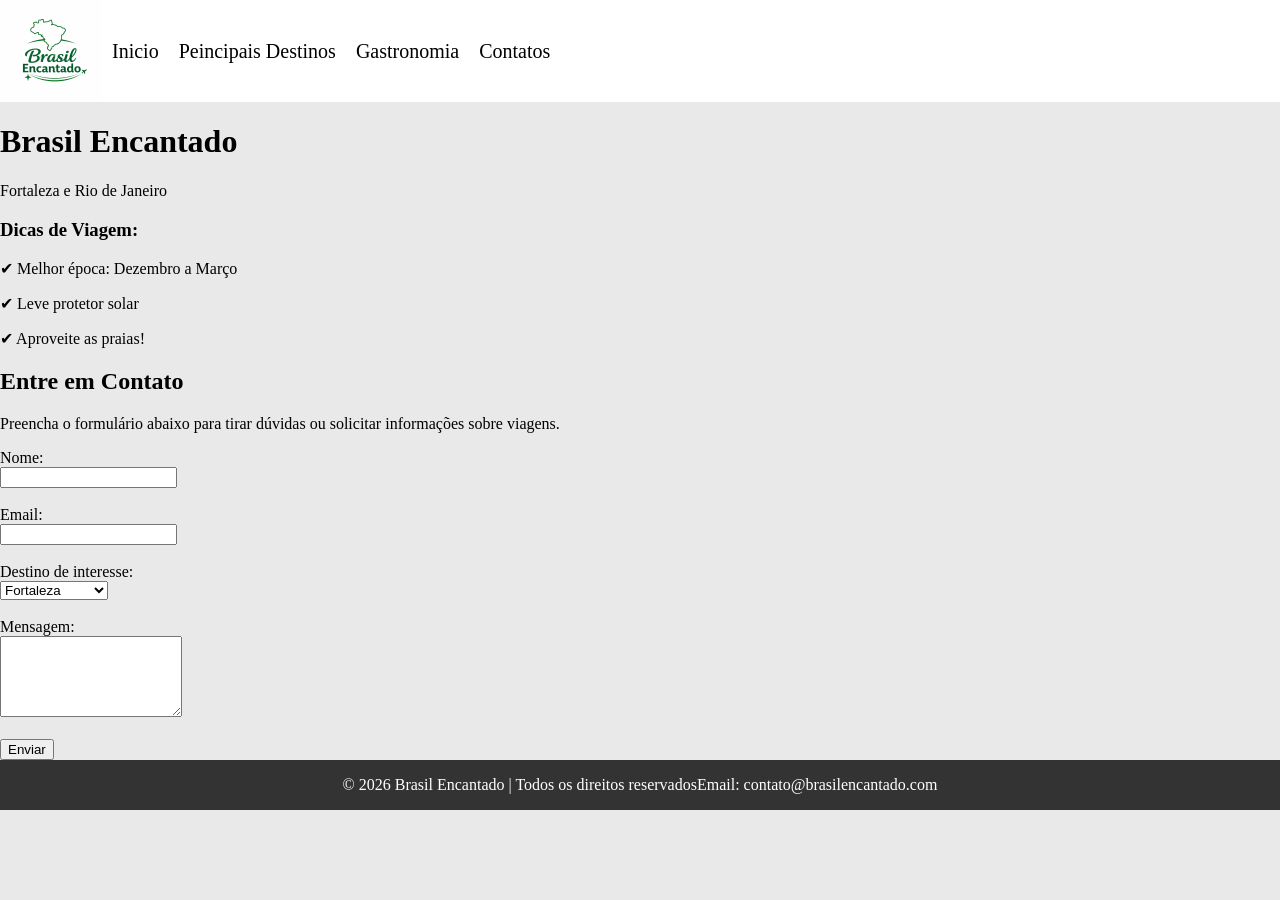
==== contato.html @ e8b76860 "Add contact email to footer in contato.html" ====
<!DOCTYPE html>
<html lang="pt-br">

<head>
    <meta charset="UTF-8">
    <meta name="viewport" content="width=device-width, initial-scale=1.0">
    <link rel="shortcut icon" type="image/x-icon" href="/img/brasil.png">
    <link rel="stylesheet" href="/CSS/style.css">
    <title>Brasil Encantado - Contatos</title>
</head>

<body>
    <header class="nav">
        <img src="/img/logoBrasilEncantado.png" alt="Logo do site">
        <div class="menu">
            <a href="/index.html">Inicio</a>
            <a href="/destinos.html">Peincipais Destinos</a>
            <a href="/Gastronomia.html">Gastronomia</a>
            <a href="/contato.html">Contatos</a>
        </div>
        </nav>
    </header>
    <header>
        <h1>Brasil Encantado</h1>
        <p>Fortaleza e Rio de Janeiro</p>
    </header>
     <aside>
        <h3>Dicas de Viagem:</h3>
        <p>✔ Melhor época: Dezembro a Março</p>
        <p>✔ Leve protetor solar</p>
        <p>✔ Aproveite as praias!</p>
    </aside>

    <main>
        <section>
            <h2>Entre em Contato</h2>
            <p>Preencha o formulário abaixo para tirar dúvidas ou solicitar informações sobre viagens.</p>

            <form>
                <label>Nome:</label><br>
                <input type="text" name="nome"><br><br>

                <label>Email:</label><br>
                <input type="email" name="email"><br><br>

                <label>Destino de interesse:</label><br>
                <select>
                    <option>Fortaleza</option>
                    <option>Rio de Janeiro</option>
                </select><br><br>

                <label>Mensagem:</label><br>
                <textarea rows="5"></textarea><br><br>

                <button type="submit">Enviar</button>
            </form>
        </section>
    </main>

    <footer>
        <p>&copy; 2026 Brasil Encantado | Todos os direitos reservados</p>
         <p>Email: contato@brasilencantado.com</p>
    </footer>
</body>

</html>
---- CSS/style.css ----
body {
    font-family: Georgia, 'Times New Roman', Times, serif;
    margin: 0;
    background-color: #e9e9e9;
}

.nav {
    display: flex;
    align-items: center;
    background-color: white;
}

.menu {
    display: flex;
    gap: 20px;
    margin-left: 10px;
}

.menu a {
    color: black;
    text-decoration: none;
    font-size: 20px;
}

menu a:hover {
    color: #e9e9e9;
}

.content {
    padding: 20px;
    margin: 0 ;
    font-size: 18px;
}

.cards {
    display: flex;
    gap: 20px;
    flex-wrap: wrap;
    justify-content: center;
}

.card {
    display: flex;
    flex-direction: column;
    background-color: lightgray;
    border-radius: 8px;
    box-shadow: 0 4px 8px rgba(0, 0, 0, 0.1); /* Sombra suave */
    width: 300px;
    overflow: hidden;
    text-align: center;
}





footer {
    display: flex;
    background-color: #333;
    color: white;
    justify-content: center;
    text-align: center;
    margin-top: none;
}
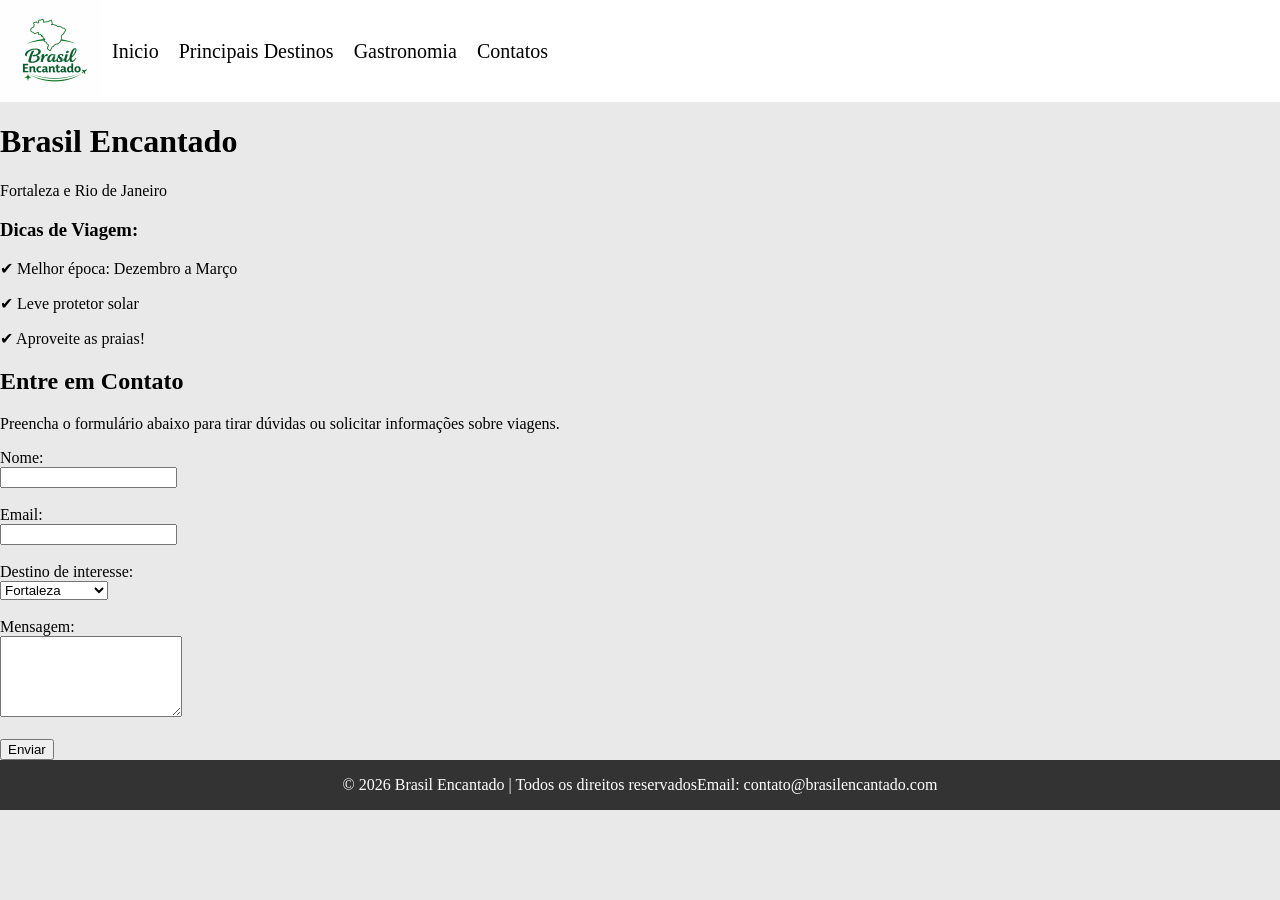
==== commit 75e6bfee: "viu rapaziada, vejam como ficou a pagina de destinos, alem disso eu corriigi o nome que tava pencipa" ====
--- a/contato.html
+++ b/contato.html
@@ -14,7 +14,7 @@
         <img src="/img/logoBrasilEncantado.png" alt="Logo do site">
         <div class="menu">
             <a href="/index.html">Inicio</a>
-            <a href="/destinos.html">Peincipais Destinos</a>
+            <a href="/destinos.html">Principais Destinos</a>
             <a href="/Gastronomia.html">Gastronomia</a>
             <a href="/contato.html">Contatos</a>
         </div>
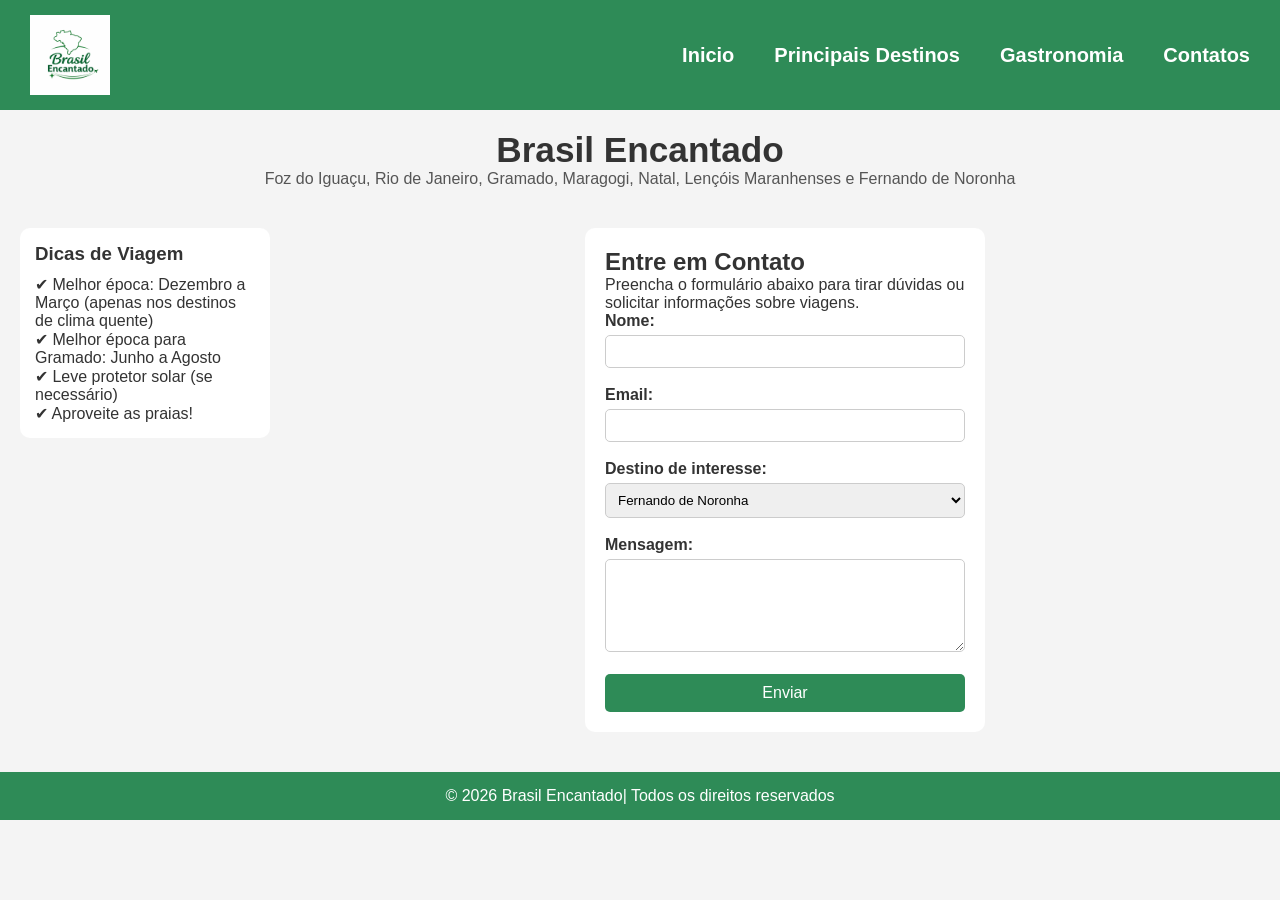
==== commit a24ce0aa: "alterei o contato" ====
--- a/contato.html
+++ b/contato.html
@@ -12,22 +12,23 @@
 <body>
     <header class="nav">
         <img src="/img/logoBrasilEncantado.png" alt="Logo do site">
-        <div class="menu">
+        <nav class="menu">
             <a href="/index.html">Inicio</a>
             <a href="/destinos.html">Principais Destinos</a>
-            <a href="/Gastronomia.html">Gastronomia</a>
+            <a href="/gastronomia.html">Gastronomia</a>
             <a href="/contato.html">Contatos</a>
-        </div>
         </nav>
     </header>
-    <header>
+  <header>
         <h1>Brasil Encantado</h1>
-        <p>Fortaleza e Rio de Janeiro</p>
+        <p>Foz do Iguaçu, Rio de Janeiro, Gramado, Maragogi, Natal, Lençóis
+            Maranhenses e Fernando de Noronha</p>
     </header>
      <aside>
-        <h3>Dicas de Viagem:</h3>
-        <p>✔ Melhor época: Dezembro a Março</p>
-        <p>✔ Leve protetor solar</p>
+        <h3>Dicas de Viagem</h3>
+        <p>✔ Melhor época: Dezembro a Março (apenas nos destinos de clima quente)</p>
+        <p>✔ Melhor época para Gramado: Junho a Agosto</p>
+        <p>✔ Leve protetor solar (se necessário)</p>
         <p>✔ Aproveite as praias!</p>
     </aside>
 
@@ -39,27 +40,27 @@
             <form>
                 <label>Nome:</label><br>
                 <input type="text" name="nome"><br><br>
-
                 <label>Email:</label><br>
                 <input type="email" name="email"><br><br>
-
                 <label>Destino de interesse:</label><br>
                 <select>
-                    <option>Fortaleza</option>
+                    <option>Fernando de Noronha</option>
                     <option>Rio de Janeiro</option>
+                    <option>Lençóis Maranhenses</option>
+                    <option>Natal</option>
+                    <option>Gramado</option>
+                    <option>Foz do Iguaçu</option>
+                    <option>Maragogi</option>
                 </select><br><br>
-
                 <label>Mensagem:</label><br>
                 <textarea rows="5"></textarea><br><br>
-
                 <button type="submit">Enviar</button>
             </form>
         </section>
     </main>
 
     <footer>
-        <p>&copy; 2026 Brasil Encantado | Todos os direitos reservados</p>
-         <p>Email: contato@brasilencantado.com</p>
+        <p>&copy; 2026 Brasil Encantado| Todos os direitos reservados</p>
     </footer>
 </body>
 
--- a/CSS/style.css
+++ b/CSS/style.css
@@ -41,6 +41,7 @@
 
 .card {
     display: flex;
+    padding: 10px;
     flex-direction: column;
     background-color: lightgray;
     border-radius: 8px;
@@ -61,4 +62,143 @@
     justify-content: center;
     text-align: center;
     margin-top: none;
-}+}
+
+
+
+/* --- seção destinos --- */
+.destinos article {
+  display: flex;
+  align-items: center;
+  gap: 20px;
+  margin-bottom: 40px;
+}
+
+.destinos .texto {
+  flex: 1;
+}
+
+.destinos .video {
+  flex: 1;
+}
+
+/* Contato */
+* {
+    margin: 0;
+    padding: 0;
+    box-sizing: border-box;
+    font-family: Arial, sans-serif;
+}
+
+
+body {
+    background-color: #f4f4f4;
+    color: #333;
+}
+
+/* Cabeçalho*/
+.nav {
+    display: flex;
+    align-items: center;
+    justify-content: space-between;
+        background-color: #2e8b57;
+    padding: 15px 30px;
+}
+
+.nav img {
+    width: 80px;
+}
+
+/* Menu */
+.menu a {
+    color: white;
+    text-decoration: none;
+    margin-left: 20px;
+    font-weight: bold;
+    transition: 0.3s;
+}
+
+.menu a:hover {
+    color: darkgoldenrod;
+}
+
+/* Título principal */
+header h1 {
+    text-align: center;
+    margin-top: 20px;
+    font-size: 2.2em;
+}
+
+header p {
+    text-align: center;
+    margin-bottom: 20px;
+    color: #555;
+}
+
+/* Layout principal */
+main {
+    display: flex;
+    justify-content: center;
+    padding: 20px;
+}
+
+/* Aside (dicas) */
+aside {
+    background-color: #ffffff;
+    padding: 15px;
+    margin: 20px;
+    border-radius: 10px;
+    width: 250px;
+    float: left;
+}
+
+aside h3 {
+    margin-bottom: 10px;
+}
+
+/* Seção do formulário */
+section {
+    background-color: #ffffff;
+    padding: 20px;
+    border-radius: 10px;
+    width: 400px;
+}
+
+/* Formulário */
+form label {
+    font-weight: bold;
+}
+
+input, select, textarea {
+    width: 100%;
+    padding: 8px;
+    margin-top: 5px;
+    border: 1px solid #ccc;
+    border-radius: 5px;
+}
+
+/* Botão */
+button {
+    background-color: #2e8b57;
+    color: white;
+    padding: 10px;
+    border: none;
+    border-radius: 5px;
+    cursor: pointer;
+    width: 100%;
+    font-size: 16px;
+    transition: 0.3s;
+}
+
+button:hover {
+    background-color: #246b45;
+}
+
+/* Rodapé */
+footer {
+    text-align: center;
+    padding: 15px;
+    background-color: #2e8b57;
+    color: white;
+    margin-top: 20px;
+}
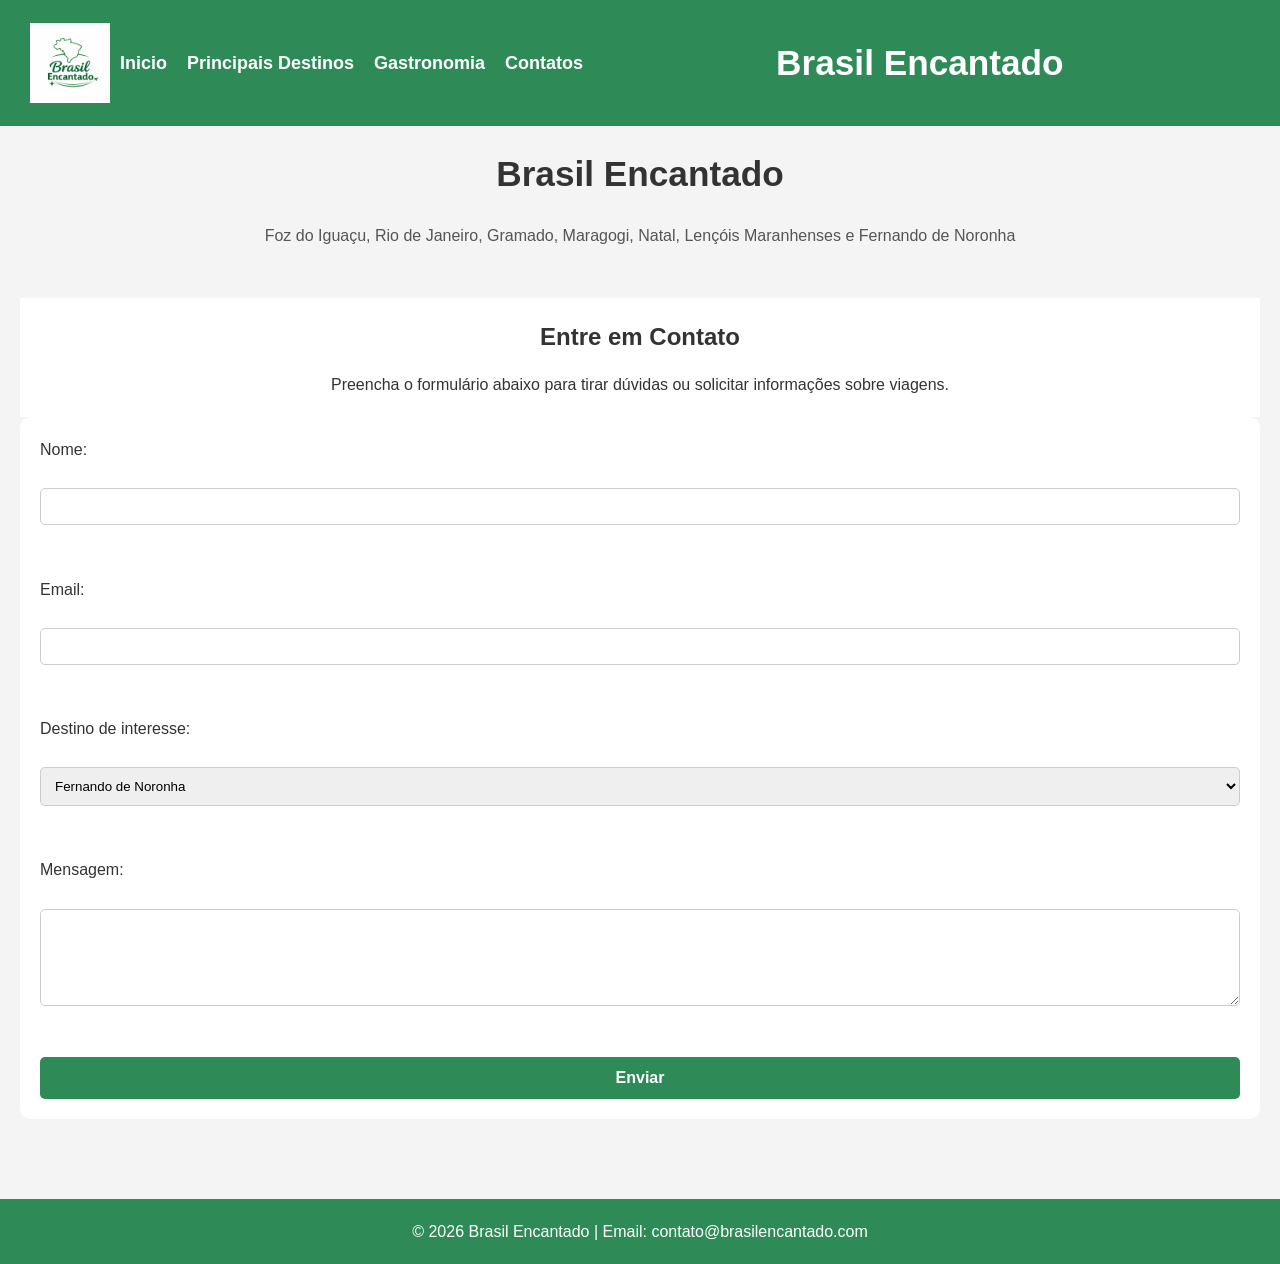
==== commit d94ccd97: "alguns ajustes" ====
--- a/contato.html
+++ b/contato.html
@@ -18,25 +18,22 @@
             <a href="/gastronomia.html">Gastronomia</a>
             <a href="/contato.html">Contatos</a>
         </nav>
+        <h1>Brasil Encantado</h1>
     </header>
-  <header>
+
+    <header>
         <h1>Brasil Encantado</h1>
         <p>Foz do Iguaçu, Rio de Janeiro, Gramado, Maragogi, Natal, Lençóis
             Maranhenses e Fernando de Noronha</p>
     </header>
-     <aside>
-        <h3>Dicas de Viagem</h3>
-        <p>✔ Melhor época: Dezembro a Março (apenas nos destinos de clima quente)</p>
-        <p>✔ Melhor época para Gramado: Junho a Agosto</p>
-        <p>✔ Leve protetor solar (se necessário)</p>
-        <p>✔ Aproveite as praias!</p>
-    </aside>
 
     <main>
-        <section>
+        <div class="infContato">
             <h2>Entre em Contato</h2>
             <p>Preencha o formulário abaixo para tirar dúvidas ou solicitar informações sobre viagens.</p>
-
+        </div>
+        
+        <section>
             <form>
                 <label>Nome:</label><br>
                 <input type="text" name="nome"><br><br>
@@ -60,8 +57,8 @@
     </main>
 
     <footer>
-        <p>&copy; 2026 Brasil Encantado| Todos os direitos reservados</p>
+        <p>&copy; 2026 Brasil Encantado | Email: contato@brasilencantado.com</p>
     </footer>
 </body>
 
-</html>
+</html>
--- a/CSS/style.css
+++ b/CSS/style.css
@@ -1,204 +1,211 @@
-body {
-    font-family: Georgia, 'Times New Roman', Times, serif;
-    margin: 0;
-    background-color: #e9e9e9;
-}
-
-.nav {
-    display: flex;
-    align-items: center;
-    background-color: white;
-}
-
-.menu {
-    display: flex;
-    gap: 20px;
-    margin-left: 10px;
-}
-
-.menu a {
-    color: black;
-    text-decoration: none;
-    font-size: 20px;
-}
-
-menu a:hover {
-    color: #e9e9e9;
-}
-
-.content {
-    padding: 20px;
-    margin: 0 ;
-    font-size: 18px;
-}
-
-.cards {
-    display: flex;
-    gap: 20px;
-    flex-wrap: wrap;
-    justify-content: center;
-}
-
-.card {
-    display: flex;
-    padding: 10px;
-    flex-direction: column;
-    background-color: lightgray;
-    border-radius: 8px;
-    box-shadow: 0 4px 8px rgba(0, 0, 0, 0.1); /* Sombra suave */
-    width: 300px;
-    overflow: hidden;
-    text-align: center;
-}
-
-
-
-
-
-footer {
-    display: flex;
-    background-color: #333;
-    color: white;
-    justify-content: center;
-    text-align: center;
-    margin-top: none;
-}
-
-
-
-/* --- seção destinos --- */
-.destinos article {
-  display: flex;
-  align-items: center;
-  gap: 20px;
-  margin-bottom: 40px;
-}
-
-.destinos .texto {
-  flex: 1;
-}
-
-.destinos .video {
-  flex: 1;
-}
-
-/* Contato */
+/* Geral */
 * {
     margin: 0;
     padding: 0;
     box-sizing: border-box;
-    font-family: Arial, sans-serif;
-}
-
+    font-family: Arial, Helvetica, sans-serif; /* Fonte padrão mais moderna */
+}
 
 body {
     background-color: #f4f4f4;
     color: #333;
-}
-
-/* Cabeçalho*/
+    line-height: 1.6;
+}
+
+/*  NavBar e Menu */
 .nav {
     display: flex;
     align-items: center;
-    justify-content: space-between;
-        background-color: #2e8b57;
+    /* justify-content: space-between; */
+    background-color: #2e8b57;
     padding: 15px 30px;
+    color: white;
+}
+
+.nav h1 {
+    display: flex;
+    position: absolute-center;
+    left: 43%;
+    right: 50%;
+    margin-left: 15%;
+    white-space: nowrap;
+    pointer-events: none;
 }
 
 .nav img {
     width: 80px;
 }
 
-/* Menu */
+.menu {
+    margin: 10px;
+    display: flex;
+    gap: 20px;
+}
+
 .menu a {
     color: white;
     text-decoration: none;
-    margin-left: 20px;
     font-weight: bold;
+    font-size: 18px;
     transition: 0.3s;
 }
 
 .menu a:hover {
     color: darkgoldenrod;
-}
-
-/* Título principal */
-header h1 {
-    text-align: center;
-    margin-top: 20px;
-    font-size: 2.2em;
-}
-
-header p {
-    text-align: center;
+    text-decoration: underline;
+}
+
+/* Layout Principal */
+main {
+    padding: 20px;
+    display: flex;
+    flex-direction: column;
+    /* align-items: center; */
+}
+
+.content {
+    width: 100%;
+    padding: 20px;
+}
+
+/* Sections e Cards */
+section {
+    background-color: white;
     margin-bottom: 20px;
-    color: #555;
-}
-
-/* Layout principal */
-main {
-    display: flex;
+    padding: 20px;
+    border-radius: 10px;
+    display: flex;
+    align-items: center;
+    gap: 50px;
+    width: 100%;
+    /* max-width: 800px; */
+}
+
+.apresentacao {
+    display: flex;
+    flex-direction: column;
+    align-items: center;
+    gap: 20px;
+    padding: 20px;
+}
+
+.cards {
+    display: flex;
+    gap: 20px;
+    flex-wrap: wrap;
     justify-content: center;
     padding: 20px;
 }
 
-/* Aside (dicas) */
-aside {
+.card {
+    display: flex;
+    flex-direction: column;
     background-color: #ffffff;
     padding: 15px;
-    margin: 20px;
+    border-radius: 8px;
+    box-shadow: 0 4px 8px rgba(0, 0, 0, 0.1);
+    width: 300px;
+    text-align: center;
+}
+
+.entrada {
+    display: flex;
+    flex-direction: column;
+    align-items: center;
+    gap: 15px;
+    padding: 20px;
+}
+
+.infContato {
+    display: flex;
+    flex-direction: column;
+    align-items: center;
+    gap: 15px;
+    padding: 20px;
+    background-color: white;
+}
+
+/* Destinos (Artigos e Vídeos) */
+.destinos article {
+    padding: 10px;
+    display: flex;
+    align-items: center;
+    gap: 20px;
+    margin-bottom: 40px;
+    box-shadow: 0 4px 8px rgba(0, 0, 0, 0.1);
+    width: 80%;
+}
+
+.destinos .texto, .destinos .video {
+    flex: 1;
+}
+
+section img {
+    width: 300px;
     border-radius: 10px;
-    width: 250px;
-    float: left;
-}
-
-aside h3 {
-    margin-bottom: 10px;
-}
-
-/* Seção do formulário */
-section {
-    background-color: #ffffff;
-    padding: 20px;
-    border-radius: 10px;
-    width: 400px;
-}
-
-/* Formulário */
-form label {
-    font-weight: bold;
+}
+
+/* Formulários e Botões */
+form {
+    display: flex;
+    flex-direction: column;
+    width: 100%;
 }
 
 input, select, textarea {
     width: 100%;
-    padding: 8px;
-    margin-top: 5px;
+    padding: 10px;
     border: 1px solid #ccc;
     border-radius: 5px;
 }
 
-/* Botão */
 button {
     background-color: #2e8b57;
     color: white;
-    padding: 10px;
+    padding: 12px;
     border: none;
     border-radius: 5px;
     cursor: pointer;
-    width: 100%;
     font-size: 16px;
+    font-weight: bold;
     transition: 0.3s;
+
+}
+
+button a {
+    color: white;
+    text-decoration: none;
 }
 
 button:hover {
     background-color: #246b45;
 }
 
-/* Rodapé */
+/* Aside e Footer */
+aside {
+    background-color: #ddd;
+    padding: 20px;
+    margin: 20px;
+    border-radius: 10px;
+}
+
 footer {
-    text-align: center;
-    padding: 15px;
     background-color: #2e8b57;
     color: white;
-    margin-top: 20px;
-}
+    text-align: center;
+    padding: 20px;
+    margin-top: 40px;
+}
+
+/* Ajustes de Títulos */
+header h1 {
+    text-align: center;
+    margin: 20px 0;
+    font-size: 2.2em;
+}
+
+header p {
+    text-align: center;
+    color: #555;
+    margin-bottom: 30px;
+}
